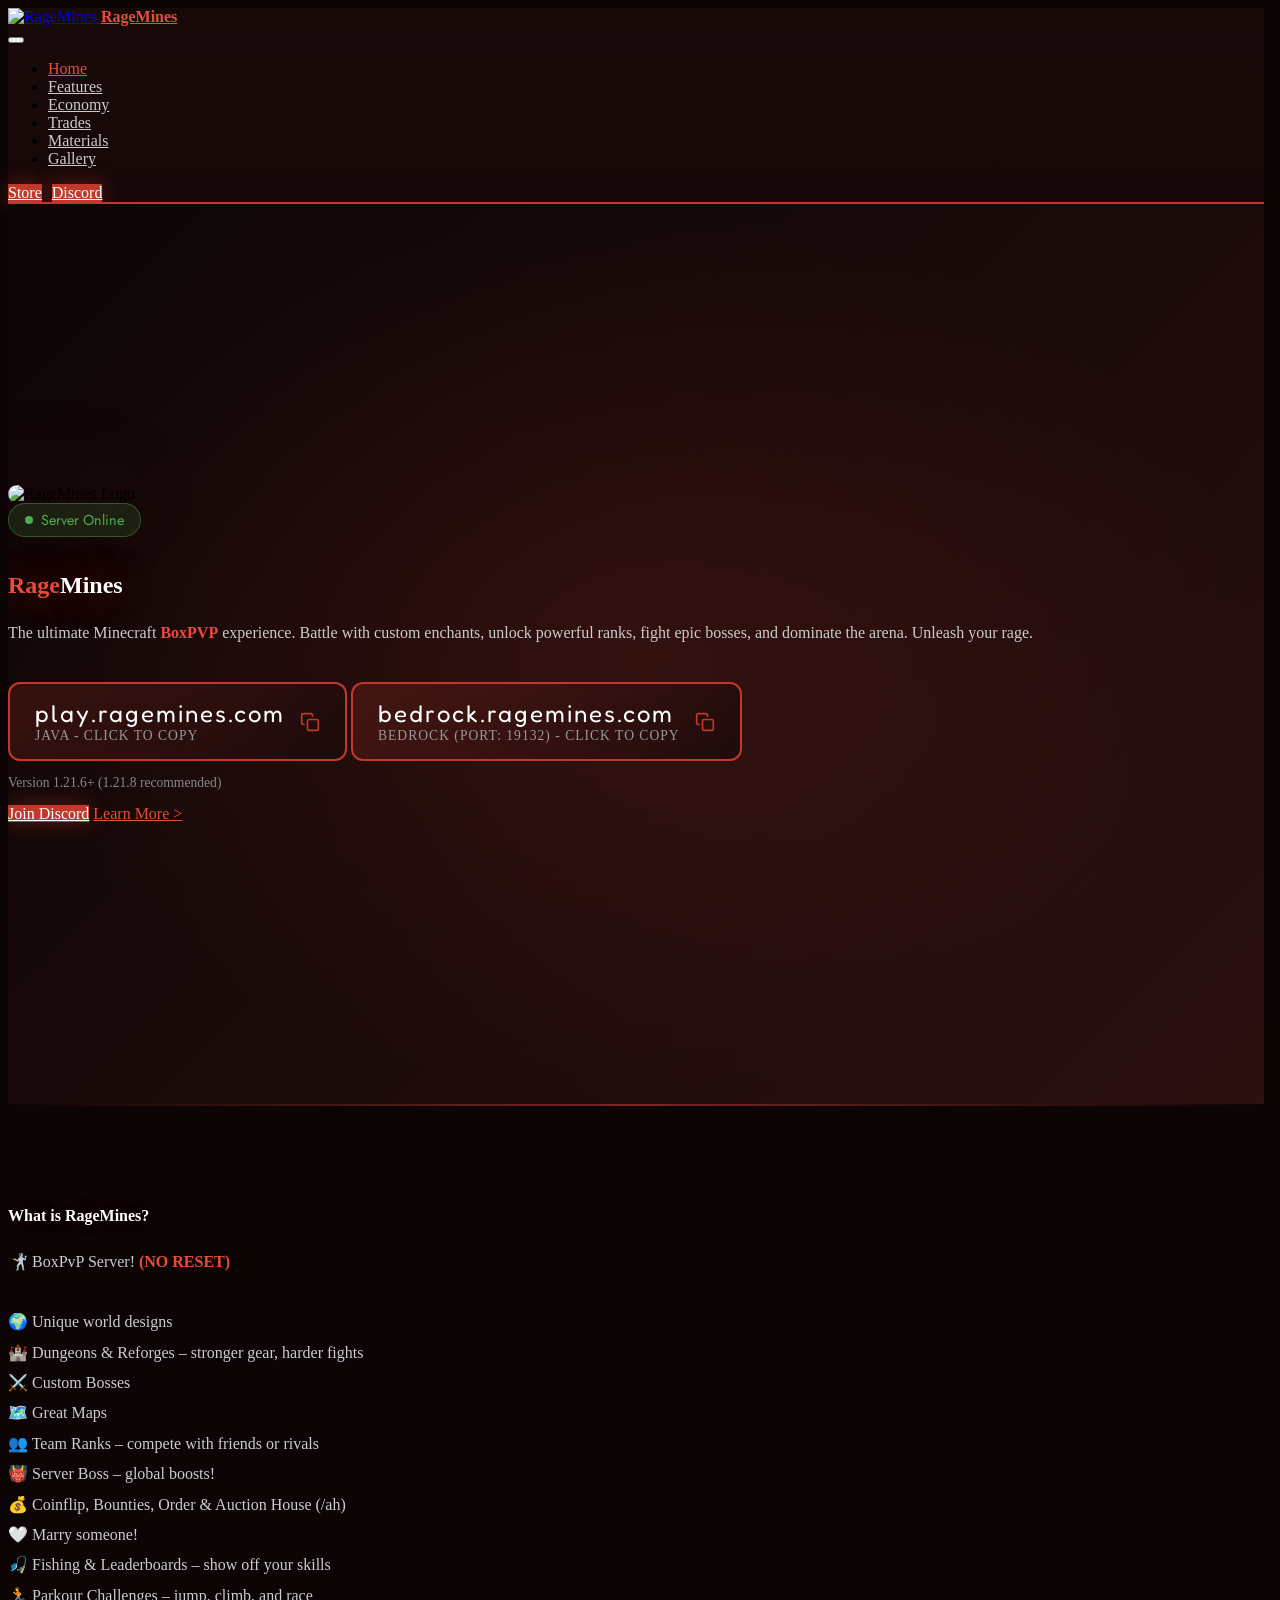
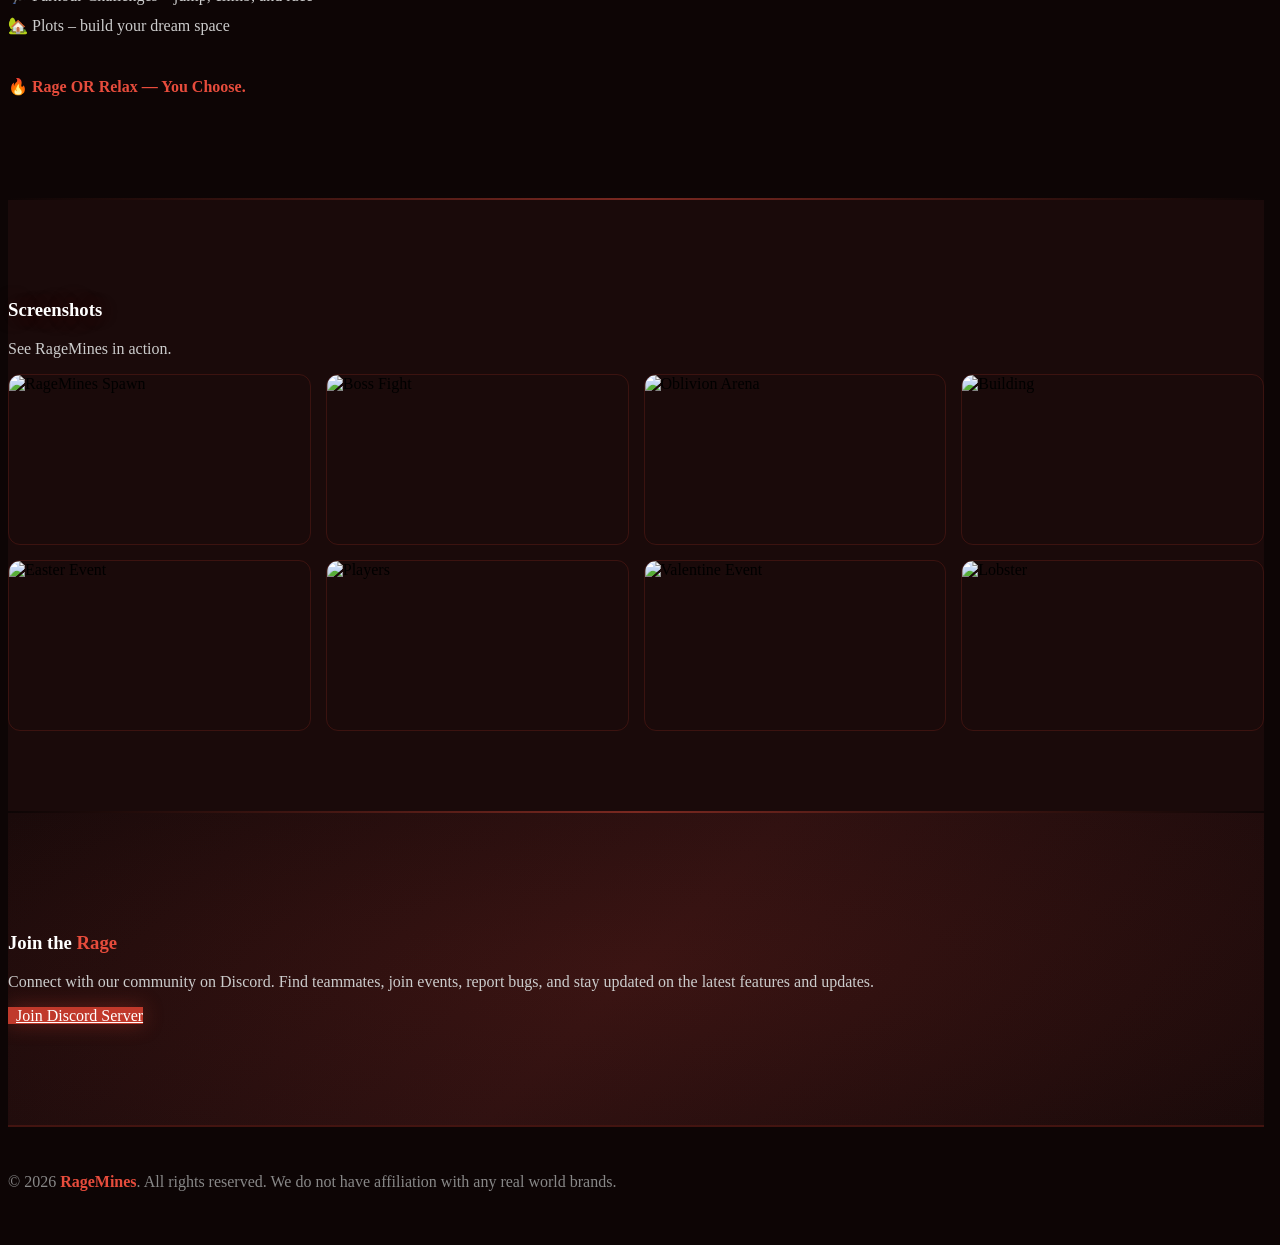
==== index.html @ 635a2cb1 "Update Java IP from ragehub.minehut.gg to play.ragemines.com Co-Authored-By: Claude Sonnet 4.6 <nore" ====
<!DOCTYPE html>
<html>
<head>
  <meta charset="UTF-8">
  <meta http-equiv="X-UA-Compatible" content="IE=edge">
  <meta name="twitter:card" content="summary_large_image"/>
  <meta name="twitter:title" content="RageMines - Minecraft BoxPVP">
  <meta name="viewport" content="width=device-width, initial-scale=1, minimum-scale=1">
  <link rel="shortcut icon" href="favicon.ico" type="image/x-icon">
  <link rel="icon" type="image/png" href="favicon.png">
  <link rel="apple-touch-icon" href="apple-touch-icon.png">
  <meta name="description" content="RageMines is the ultimate Minecraft BoxPVP server. Custom enchants, epic ranks, intense PVP combat. Join now!">
  <title>RageMines - Minecraft BoxPVP</title>
  <link rel="stylesheet" href="assets/web/assets/mobirise-icons2/mobirise2.css">
  <link rel="stylesheet" href="assets/web/assets/mobirise-icons/mobirise-icons.css">
  <link rel="stylesheet" href="assets/bootstrap/css/bootstrap.min.css">
  <link rel="stylesheet" href="assets/bootstrap/css/bootstrap-grid.min.css">
  <link rel="stylesheet" href="assets/bootstrap/css/bootstrap-reboot.min.css">
  <link rel="stylesheet" href="assets/parallax/jarallax.css">
  <link rel="stylesheet" href="assets/animatecss/animate.css">
  <link rel="stylesheet" href="assets/dropdown/css/style.css">
  <link rel="stylesheet" href="assets/socicon/css/styles.css">
  <link rel="stylesheet" href="assets/theme/css/style.css">
  <link rel="preload" href="https://fonts.googleapis.com/css?family=Fredoka+One:400&display=swap" as="style" onload="this.onload=null;this.rel='stylesheet'">
  <noscript><link rel="stylesheet" href="https://fonts.googleapis.com/css?family=Fredoka+One:400&display=swap"></noscript>
  <link rel="preload" href="https://fonts.googleapis.com/css?family=Jost:100,200,300,400,500,600,700,800,900,100i,200i,300i,400i,500i,600i,700i,800i,900i&display=swap" as="style" onload="this.onload=null;this.rel='stylesheet'">
  <noscript><link rel="stylesheet" href="https://fonts.googleapis.com/css?family=Jost:100,200,300,400,500,600,700,800,900,100i,200i,300i,400i,500i,600i,700i,800i,900i&display=swap"></noscript>
  <link rel="preload" as="style" href="assets/mobirise/css/mbr-additional.css"><link rel="stylesheet" href="assets/mobirise/css/mbr-additional.css" type="text/css">
  <style>
    :root {
      --rage-red: #c0392b;
      --rage-dark-red: #922b21;
      --rage-crimson: #e74c3c;
      --rage-orange: #e67e22;
      --rage-dark: #1a0a0a;
      --rage-darker: #0d0505;
      --rage-glow: #ff4444;
    }

    html, body {
      background-color: var(--rage-darker);
    }
    html { scrollbar-gutter: stable; }
    section {
      background-color: transparent !important;
    }

    /* Navbar */
    .navbar {
      background: linear-gradient(180deg, rgba(26,10,10,0.95) 0%, rgba(26,10,10,0.85) 100%) !important;
      border-bottom: 2px solid var(--rage-red);
      backdrop-filter: blur(10px);
    }
    .navbar .navbar-caption {
      color: var(--rage-crimson) !important;
      font-weight: bold !important;
    }
    .navbar .nav-link {
      color: #ccc !important;
      transition: color 0.3s ease;
    }
    .navbar .nav-link:hover {
      color: var(--rage-crimson) !important;
    }

    /* Override primary button to red */
    .btn-primary, .btn-primary:active {
      background-color: var(--rage-red) !important;
      border-color: var(--rage-red) !important;
      color: #fff !important;
      box-shadow: 0 0 20px rgba(192, 57, 43, 0.4);
      transition: all 0.3s ease;
    }
    .btn-primary:hover, .btn-primary:focus {
      background-color: var(--rage-crimson) !important;
      border-color: var(--rage-crimson) !important;
      box-shadow: 0 0 30px rgba(231, 76, 60, 0.6);
      transform: translateY(-2px);
    }
    .btn-info-outline, .btn-info-outline:active {
      color: var(--rage-crimson) !important;
      border-color: var(--rage-crimson) !important;
      background: transparent !important;
      transition: all 0.3s ease;
    }
    .btn-info-outline:hover {
      background-color: rgba(231, 76, 60, 0.15) !important;
      border-color: var(--rage-glow) !important;
      color: var(--rage-glow) !important;
    }

    /* Hero section */
    .hero-section {
      background: linear-gradient(135deg, var(--rage-darker) 0%, var(--rage-dark) 50%, #2c1010 100%);
      position: relative;
      overflow: hidden;
    }
    .hero-section::before {
      content: '';
      position: absolute;
      top: 0;
      left: 0;
      right: 0;
      bottom: 0;
      background: radial-gradient(ellipse at center, rgba(192,57,43,0.15) 0%, transparent 70%);
      pointer-events: none;
    }
    .hero-section .image-wrapper img {
      max-width: 400px;
      filter: drop-shadow(0 0 40px rgba(231, 76, 60, 0.5));
      animation: float 3s ease-in-out infinite;
    }
    @keyframes float {
      0%, 100% { transform: translateY(0px); }
      50% { transform: translateY(-15px); }
    }
    .hero-section .mbr-section-title {
      text-shadow: 0 0 40px rgba(231, 76, 60, 0.5);
    }

    /* IP Copy Box */
    .ip-copy-box {
      background: linear-gradient(135deg, rgba(192,57,43,0.2) 0%, rgba(26,10,10,0.8) 100%);
      border: 2px solid var(--rage-red);
      border-radius: 12px;
      padding: 15px 25px;
      display: inline-flex;
      align-items: center;
      gap: 15px;
      cursor: pointer;
      transition: all 0.3s ease;
      margin-top: 20px;
    }
    .ip-copy-box:hover {
      border-color: var(--rage-glow);
      box-shadow: 0 0 25px rgba(231, 76, 60, 0.4);
      transform: translateY(-2px);
    }
    .ip-copy-box .ip-text {
      font-family: 'Fredoka One', display;
      font-size: 1.5rem;
      color: #fff;
      letter-spacing: 2px;
    }
    .ip-copy-box .copy-hint {
      font-size: 0.85rem;
      color: #999;
      text-transform: uppercase;
      letter-spacing: 1px;
    }
    .ip-copy-box.copied .copy-hint {
      color: #4caf50;
    }

    /* Section backgrounds */
    .dark-section {
      background: var(--rage-dark) !important;
    }
    .darker-section {
      background: var(--rage-darker) !important;
    }

    /* Feature cards */
    .features-section .card-wrapper {
      color: #eee;
    }
    .features-section .card-title {
      color: #fff !important;
    }
    .features-section .mbr-text {
      color: #ccc !important;
    }
    .features-section .icon-box .mbr-iconfont {
      color: var(--rage-crimson) !important;
    }
    .features-section .icon-title {
      color: #fff !important;
    }
    .features-section .icon-text {
      color: #bbb !important;
    }

    /* Ranks section */
    .ranks-grid {
      display: grid;
      grid-template-columns: repeat(auto-fit, minmax(180px, 1fr));
      gap: 20px;
      padding: 20px 0;
    }
    .rank-card {
      background: linear-gradient(180deg, rgba(40,15,15,0.9) 0%, rgba(20,8,8,0.95) 100%);
      border: 1px solid rgba(192,57,43,0.3);
      border-radius: 16px;
      padding: 20px;
      text-align: center;
      transition: all 0.4s ease;
      position: relative;
      overflow: hidden;
    }
    .rank-card::before {
      content: '';
      position: absolute;
      top: 0;
      left: 0;
      right: 0;
      height: 3px;
      background: linear-gradient(90deg, transparent, var(--rage-crimson), transparent);
      opacity: 0;
      transition: opacity 0.3s ease;
    }
    .rank-card:hover {
      transform: translateY(-8px);
      border-color: var(--rage-crimson);
      box-shadow: 0 15px 40px rgba(192,57,43,0.3);
    }
    .rank-card:hover::before {
      opacity: 1;
    }
    .rank-card img {
      width: 120px;
      height: 120px;
      object-fit: cover;
      border-radius: 12px;
      margin-bottom: 15px;
      box-shadow: 0 5px 15px rgba(0,0,0,0.5);
    }
    .rank-card .rank-name {
      font-family: 'Fredoka One', display;
      font-size: 1.1rem;
      color: #fff;
      margin: 0;
    }

    /* How to join steps */
    .step-number {
      color: var(--rage-crimson) !important;
      font-weight: bold !important;
    }
    .features23 .icon-box {
      background-color: rgba(192,57,43,0.15) !important;
      border: 2px solid var(--rage-red) !important;
    }
    .features23 .item {
      background: rgba(26,10,10,0.6) !important;
      border: 1px solid rgba(192,57,43,0.2);
      border-radius: 12px;
      transition: all 0.3s ease;
    }
    .features23 .item:hover {
      border-color: var(--rage-crimson);
      box-shadow: 0 5px 25px rgba(192,57,43,0.2);
    }
    .features23 .icon-title, .features23 .mbr-text {
      color: #ddd !important;
    }

    /* Gallery section */
    .gallery-grid {
      display: grid;
      grid-template-columns: repeat(auto-fit, minmax(300px, 1fr));
      gap: 15px;
    }
    .gallery-item {
      border-radius: 12px;
      overflow: hidden;
      position: relative;
      aspect-ratio: 16/9;
      border: 1px solid rgba(192,57,43,0.2);
      transition: all 0.3s ease;
      cursor: pointer;
    }
    .gallery-item:hover {
      border-color: var(--rage-crimson);
      box-shadow: 0 5px 30px rgba(192,57,43,0.3);
      transform: scale(1.02);
    }
    .gallery-item img {
      width: 100%;
      height: 100%;
      object-fit: cover;
    }

    /* Lightbox */
    .lightbox-overlay {
      display: none;
      position: fixed;
      top: 0;
      left: 0;
      width: 100%;
      height: 100%;
      background: rgba(0,0,0,0.92);
      z-index: 9999;
      justify-content: center;
      align-items: center;
      cursor: pointer;
      animation: fadeIn 0.2s ease;
    }
    .lightbox-overlay.active {
      display: flex;
    }
    .lightbox-overlay img#lightboxImg {
      max-width: 90vw !important;
      max-height: 90vh !important;
      width: auto !important;
      height: auto !important;
      border-radius: 8px;
      box-shadow: 0 0 40px rgba(192,57,43,0.4);
      cursor: default;
      display: block !important;
      position: relative;
      z-index: 10001;
    }
    .lightbox-close {
      position: absolute;
      top: 20px;
      right: 30px;
      color: #fff;
      font-size: 2.5rem;
      cursor: pointer;
      line-height: 1;
      transition: color 0.2s ease;
      z-index: 10000;
    }
    .lightbox-close:hover {
      color: var(--rage-crimson);
    }
    .lightbox-nav {
      position: absolute;
      top: 50%;
      transform: translateY(-50%);
      color: #fff;
      font-size: 3rem;
      cursor: pointer;
      padding: 10px 20px;
      user-select: none;
      transition: color 0.2s ease;
      z-index: 10000;
    }
    .lightbox-nav:hover {
      color: var(--rage-crimson);
    }
    .lightbox-prev { left: 15px; }
    .lightbox-next { right: 15px; }
    @keyframes fadeIn {
      from { opacity: 0; }
      to { opacity: 1; }
    }

    /* Discord CTA */
    .discord-cta {
      background: linear-gradient(135deg, var(--rage-dark) 0%, #2c1010 50%, var(--rage-dark) 100%) !important;
      position: relative;
      overflow: hidden;
    }
    .discord-cta::before {
      content: '';
      position: absolute;
      top: -50%;
      left: -50%;
      width: 200%;
      height: 200%;
      background: radial-gradient(ellipse at center, rgba(192,57,43,0.1) 0%, transparent 50%);
      animation: pulse-bg 4s ease-in-out infinite;
    }
    @keyframes pulse-bg {
      0%, 100% { opacity: 0.5; }
      50% { opacity: 1; }
    }

    /* FAQ */
    .faq-section {
      background: var(--rage-dark) !important;
    }
    .faq-section .card {
      background: rgba(40,15,15,0.6) !important;
      border: 1px solid rgba(192,57,43,0.2) !important;
      border-radius: 8px !important;
    }
    .faq-section .card-header {
      background: transparent !important;
    }
    .faq-section .panel-title-edit {
      color: #eee !important;
    }
    .faq-section .panel-text {
      color: #bbb !important;
    }
    .faq-section .sign {
      color: var(--rage-crimson) !important;
    }
    .faq-section .mbr-section-title {
      color: #fff !important;
    }

    /* Blockquote */
    .content7 {
      background: var(--rage-darker) !important;
    }
    .content7 blockquote {
      border-left: 4px solid var(--rage-crimson) !important;
      padding-left: 20px;
    }
    .content7 .mbr-section-title {
      color: #fff !important;
    }
    .content7 .mbr-text {
      color: #bbb !important;
    }

    /* Footer */
    .footer-section {
      background: var(--rage-darker) !important;
      border-top: 2px solid rgba(192,57,43,0.3);
    }
    .footer-section .text-grey {
      color: #888 !important;
    }
    .footer-section .text-primary {
      color: var(--rage-crimson) !important;
    }
    .footer-section .socicon {
      color: #888 !important;
      transition: color 0.3s ease;
    }
    .footer-section .soc-item:hover .socicon {
      color: var(--rage-crimson) !important;
    }

    /* Section titles */
    .section-title-red {
      color: #fff !important;
      text-shadow: 0 0 30px rgba(192,57,43,0.3);
    }
    .section-subtitle-red {
      color: #ccc !important;
    }

    /* Particles overlay for hero */
    .fire-particles {
      position: absolute;
      top: 0;
      left: 0;
      width: 100%;
      height: 100%;
      pointer-events: none;
      overflow: hidden;
    }
    .fire-particles .particle {
      position: absolute;
      width: 4px;
      height: 4px;
      background: var(--rage-crimson);
      border-radius: 50%;
      opacity: 0;
      animation: rise 3s ease-in infinite;
    }
    .fire-particles .particle:nth-child(1) { left: 10%; animation-delay: 0s; animation-duration: 3s; }
    .fire-particles .particle:nth-child(2) { left: 25%; animation-delay: 0.5s; animation-duration: 3.5s; }
    .fire-particles .particle:nth-child(3) { left: 40%; animation-delay: 1s; animation-duration: 2.8s; }
    .fire-particles .particle:nth-child(4) { left: 55%; animation-delay: 1.5s; animation-duration: 3.2s; }
    .fire-particles .particle:nth-child(5) { left: 70%; animation-delay: 0.3s; animation-duration: 3.7s; }
    .fire-particles .particle:nth-child(6) { left: 85%; animation-delay: 0.8s; animation-duration: 2.5s; }
    .fire-particles .particle:nth-child(7) { left: 15%; animation-delay: 2s; animation-duration: 3.3s; }
    .fire-particles .particle:nth-child(8) { left: 50%; animation-delay: 1.2s; animation-duration: 3.1s; }
    .fire-particles .particle:nth-child(9) { left: 75%; animation-delay: 0.7s; animation-duration: 2.9s; }
    .fire-particles .particle:nth-child(10) { left: 90%; animation-delay: 1.8s; animation-duration: 3.4s; }

    @keyframes rise {
      0% { bottom: -10%; opacity: 0; transform: scale(1); }
      20% { opacity: 0.8; }
      100% { bottom: 110%; opacity: 0; transform: scale(0); }
    }

    /* Glow divider */
    .glow-divider {
      height: 2px;
      background: linear-gradient(90deg, transparent, var(--rage-crimson), transparent);
      border: none;
      margin: 0;
      opacity: 0.5;
    }

    /* Player count badge */
    .player-count {
      display: inline-flex;
      align-items: center;
      gap: 8px;
      background: rgba(76, 175, 80, 0.15);
      border: 1px solid rgba(76, 175, 80, 0.4);
      border-radius: 20px;
      padding: 6px 16px;
      margin-bottom: 15px;
    }
    .player-count .dot {
      width: 8px;
      height: 8px;
      background: #4caf50;
      border-radius: 50%;
      animation: blink 2s ease-in-out infinite;
    }
    @keyframes blink {
      0%, 100% { opacity: 1; }
      50% { opacity: 0.4; }
    }
    .player-count span {
      color: #4caf50;
      font-size: 0.9rem;
      font-family: 'Jost', sans-serif;
    }

    /* Features icons override */
    .features12 {
      background: var(--rage-darker) !important;
    }

    /* Overlay for parallax sections */
    .mbr-overlay {
      background-color: var(--rage-dark) !important;
    }

    /* Scrollbar */
    ::-webkit-scrollbar {
      width: 8px;
    }
    ::-webkit-scrollbar-track {
      background: var(--rage-darker);
    }
    ::-webkit-scrollbar-thumb {
      background: var(--rage-dark-red);
      border-radius: 4px;
    }
    ::-webkit-scrollbar-thumb:hover {
      background: var(--rage-crimson);
    }

    /* Banner */
    .server-banner {
      width: 100%;
      max-width: 468px;
      border-radius: 8px;
      border: 1px solid rgba(192,57,43,0.3);
    }
  </style>
</head>
<body>

<!-- NAVBAR -->
<section data-bs-version="5.1" class="menu menu2 cid-tkbL8n4vab" once="menu" id="menu2-16">
  <nav class="navbar navbar-dropdown navbar-fixed-top navbar-expand-lg">
    <div class="container-fluid">
      <div class="navbar-brand">
        <span class="navbar-logo">
          <a href="index.html">
            <img src="assets/images/server/logo.png" alt="RageMines" style="height: 3rem;">
          </a>
        </span>
        <span class="navbar-caption-wrap"><a class="navbar-caption text-white display-7" href="index.html">RageMines</a></span>
      </div>
      <button class="navbar-toggler" type="button" data-toggle="collapse" data-bs-toggle="collapse" data-target="#navbarSupportedContent" data-bs-target="#navbarSupportedContent" aria-controls="navbarNavAltMarkup" aria-expanded="false" aria-label="Toggle navigation">
        <div class="hamburger">
          <span></span>
          <span></span>
          <span></span>
          <span></span>
        </div>
      </button>
      <div class="collapse navbar-collapse" id="navbarSupportedContent">
        <ul class="navbar-nav nav-dropdown" data-app-modern-menu="true">
          <li class="nav-item"><a class="nav-link link text-white text-primary display-4" href="index.html" style="color: var(--rage-crimson) !important;">Home</a></li>
          <li class="nav-item"><a class="nav-link link text-white text-primary display-4" href="#features-section">Features</a></li>
          <li class="nav-item"><a class="nav-link link text-white text-primary display-4" href="economy.html">Economy</a></li>
          <li class="nav-item"><a class="nav-link link text-white text-primary display-4" href="trades.html">Trades</a></li>
          <li class="nav-item"><a class="nav-link link text-white text-primary display-4" href="materials.html">Materials</a></li>
          <li class="nav-item"><a class="nav-link link text-white text-primary display-4" href="#gallery-section">Gallery</a></li>
        </ul>
        <div class="navbar-buttons mbr-section-btn" style="display: flex; gap: 10px;">
          <a class="btn btn-primary display-4" href="https://store.ragemines.com" target="_blank">
            <span class="mobi-mbri mobi-mbri-shopping-basket mbr-iconfont mbr-iconfont-btn"></span>
            Store
          </a>
          <a class="btn btn-primary display-4" href="https://discord.gg/RageMines" target="_blank">
            <span class="socicon socicon-discord mbr-iconfont mbr-iconfont-btn" style="font-size: 1rem;"></span>
            Discord
          </a>
        </div>
      </div>
    </div>
  </nav>
</section>

<!-- HERO -->
<section class="header14 cid-tjqpRpO1sc mbr-fullscreen hero-section" id="header14-d" style="min-height: 100vh; display: flex; align-items: center;">
  <div class="fire-particles">
    <div class="particle"></div>
    <div class="particle"></div>
    <div class="particle"></div>
    <div class="particle"></div>
    <div class="particle"></div>
    <div class="particle"></div>
    <div class="particle"></div>
    <div class="particle"></div>
    <div class="particle"></div>
    <div class="particle"></div>
  </div>

  <div class="container" style="position: relative; z-index: 2;">
    <div class="row justify-content-center align-items-center">
      <div class="col-12 col-md-6 image-wrapper text-center mb-4 mb-md-0">
        <img src="assets/images/server/logo.png" alt="RageMines Logo" style="border-radius: 16px;">
      </div>
      <div class="col-12 col-md-6">
        <div class="text-wrapper">
          <div class="player-count">
            <div class="dot"></div>
            <span>Server Online</span>
          </div>
          <h1 class="mbr-section-title mbr-fonts-style mb-3 display-1" style="color: #fff;">
            <strong><span style="color: var(--rage-crimson);">Rage</span>Mines</strong>
          </h1>
          <p class="mbr-text mbr-fonts-style display-7" style="color: #ccc; line-height: 1.7;">
            The ultimate Minecraft <strong style="color: var(--rage-crimson);">BoxPVP</strong> experience. Battle with custom enchants, unlock powerful ranks, fight epic bosses, and dominate the arena. Unleash your rage.
          </p>
          <div class="ip-copy-box" onclick="copyIP('java')" id="ipBoxJava">
            <div>
              <div class="ip-text">play.ragemines.com</div>
              <div class="copy-hint" id="copyHintJava">JAVA - CLICK TO COPY</div>
            </div>
            <svg xmlns="http://www.w3.org/2000/svg" width="20" height="20" viewBox="0 0 24 24" fill="none" stroke="#c0392b" stroke-width="2" stroke-linecap="round" stroke-linejoin="round"><rect x="9" y="9" width="13" height="13" rx="2" ry="2"></rect><path d="M5 15H4a2 2 0 0 1-2-2V4a2 2 0 0 1 2-2h9a2 2 0 0 1 2 2v1"></path></svg>
          </div>
          <div class="ip-copy-box" onclick="copyIP('bedrock')" id="ipBoxBedrock" style="margin-left: 0;">
            <div>
              <div class="ip-text">bedrock.ragemines.com</div>
              <div class="copy-hint" id="copyHintBedrock">BEDROCK (PORT: 19132) - CLICK TO COPY</div>
            </div>
            <svg xmlns="http://www.w3.org/2000/svg" width="20" height="20" viewBox="0 0 24 24" fill="none" stroke="#c0392b" stroke-width="2" stroke-linecap="round" stroke-linejoin="round"><rect x="9" y="9" width="13" height="13" rx="2" ry="2"></rect><path d="M5 15H4a2 2 0 0 1-2-2V4a2 2 0 0 1 2-2h9a2 2 0 0 1 2 2v1"></path></svg>
          </div>
          <p class="mt-2" style="color: #888; font-size: 0.85rem;">Version 1.21.6+ (1.21.8 recommended)</p>
          <div class="mbr-section-btn mt-3">
            <a class="btn btn-primary display-4" href="https://discord.gg/RageMines" target="_blank">Join Discord</a>
            <a class="btn btn-info-outline display-4" href="#features-section">Learn More &gt;</a>
          </div>
        </div>
      </div>
    </div>
  </div>
</section>

<hr class="glow-divider">

<!-- WHAT IS RAGEMINES -->
<section class="features12 features-section cid-tjqffd3dFI" id="features-section" style="padding: 80px 0;">
  <div class="container">
    <div class="row justify-content-center">
      <div class="col-12 col-lg-6">
        <div class="card-wrapper">
          <div class="card-box align-left">
            <h4 class="card-title mbr-fonts-style mb-4 display-2 section-title-red">
              <strong>What is RageMines?</strong>
            </h4>
            <p class="mbr-text mbr-fonts-style mb-4 display-7" style="color: #ccc; line-height: 1.9;">
              🤺 BoxPvP Server! <strong style="color: var(--rage-crimson);">(NO RESET)</strong><br><br>
              🌍 Unique world designs<br>
              🏰 Dungeons & Reforges – stronger gear, harder fights<br>
              ⚔️ Custom Bosses<br>
              🗺️ Great Maps<br>
              👥 Team Ranks – compete with friends or rivals<br>
              👹 Server Boss – global boosts!<br>
              💰 Coinflip, Bounties, Order & Auction House (/ah)<br>
              🤍 Marry someone!<br>
              🎣 Fishing & Leaderboards – show off your skills<br>
              🏃 Parkour Challenges – jump, climb, and race<br>
              🏡 Plots – build your dream space<br><br>
              <strong style="color: var(--rage-crimson);">🔥 Rage OR Relax — You Choose.</strong>
            </p>
          </div>
        </div>
      </div>
    </div>
  </div>
</section>



<hr class="glow-divider">

<!-- GALLERY -->
<section class="dark-section" id="gallery-section" style="padding: 80px 0;">
  <div class="container">
    <div class="text-center mb-5">
      <h3 class="mbr-fonts-style display-2 section-title-red"><strong>Screenshots</strong></h3>
      <p class="mbr-fonts-style display-7 section-subtitle-red mt-2">See RageMines in action.</p>
    </div>
    <div class="gallery-grid">
      <div class="gallery-item">
        <img src="assets/images/server/spawn.jpg" alt="RageMines Spawn">
      </div>
      <div class="gallery-item">
        <img src="assets/images/server/boss.jpg" alt="Boss Fight">
      </div>
      <div class="gallery-item">
        <img src="assets/images/server/oblivion.jpg" alt="Oblivion Arena">
      </div>
      <div class="gallery-item">
        <img src="assets/images/server/building.jpg" alt="Building">
      </div>
      <div class="gallery-item">
        <img src="assets/images/server/easter.jpg" alt="Easter Event">
      </div>
      <div class="gallery-item">
        <img src="assets/images/server/players.jpg" alt="Players">
      </div>
      <div class="gallery-item">
        <img src="assets/images/server/valentine.jpg" alt="Valentine Event">
      </div>
      <div class="gallery-item">
        <img src="assets/images/server/lobster.jpg" alt="Lobster">
      </div>
    </div>
  </div>
</section>

<hr class="glow-divider">

<!-- DISCORD CTA -->
<section class="discord-cta" id="discord-cta" style="padding: 100px 0;">
  <div class="align-center container" style="position: relative; z-index: 2;">
    <div class="row justify-content-center">
      <div class="col-12 col-lg-8">
        <h3 class="mbr-section-title mb-4 mbr-fonts-style display-1" style="color: #fff;">
          <strong>Join the <span style="color: var(--rage-crimson);">Rage</span></strong>
        </h3>
        <p class="mbr-fonts-style display-7 mb-4" style="color: #ccc;">
          Connect with our community on Discord. Find teammates, join events, report bugs, and stay updated on the latest features and updates.
        </p>
        <div class="mbr-section-btn">
          <a class="btn btn-primary display-4" href="https://discord.gg/RageMines" target="_blank">
            <span class="socicon socicon-discord" style="margin-right: 8px;"></span>
            Join Discord Server
          </a>
        </div>
      </div>
    </div>
  </div>
</section>


<!-- FOOTER -->
<section data-bs-version="5.1" class="footer1 footer-section cid-tkbGMWG3Nn" once="footer" id="footer01-15" style="padding: 30px 0;">
  <div class="container">
    <div class="row justify-content-center">
      <div class="col-md-12 col-lg-6 my-auto px-4 align-left">
        <p class="mbr-text mb-0 mbr-fonts-style display-7" style="color: #888;">
          &copy; 2026 <strong style="color: var(--rage-crimson);">RageMines</strong>. All rights reserved. We do not have affiliation with any real world brands.
        </p>
      </div>
      <div class="col-md-12 col-lg-6 px-4 align-right">
        <div class="social-list">
          <div class="soc-item">
            <a href="https://discord.gg/RageMines" target="_blank">
              <span class="mbr-iconfont mbr-iconfont-social socicon-discord socicon"></span>
            </a>
          </div>
          <div class="soc-item">
            <a href="https://www.youtube.com/@RageMines2026" target="_blank">
              <span class="mbr-iconfont mbr-iconfont-social socicon-youtube socicon"></span>
            </a>
          </div>
          <div class="soc-item">
            <a href="https://www.tiktok.com/@ragemines2026" target="_blank">
              <span class="mbr-iconfont mbr-iconfont-social socicon-tiktok socicon"></span>
            </a>
          </div>
        </div>
      </div>
    </div>
  </div>
</section>

<script src="assets/bootstrap/js/bootstrap.bundle.min.js"></script>
<script src="assets/parallax/jarallax.js"></script>
<script src="assets/smoothscroll/smooth-scroll.js"></script>
<script src="assets/ytplayer/index.js"></script>
<script src="assets/mbr-switch-arrow/mbr-switch-arrow.js"></script>
<script src="assets/dropdown/js/navbar-dropdown.js"></script>
<script src="assets/theme/js/script.js"></script>

<script>
function copyIP(type) {
  var ip = type === 'java' ? 'play.ragemines.com' : 'bedrock.ragemines.com';
  var box = document.getElementById(type === 'java' ? 'ipBoxJava' : 'ipBoxBedrock');
  var hint = document.getElementById(type === 'java' ? 'copyHintJava' : 'copyHintBedrock');
  var originalText = hint.textContent;

  navigator.clipboard.writeText(ip).then(function() {
    box.classList.add('copied');
    hint.textContent = 'COPIED!';
    setTimeout(function() {
      box.classList.remove('copied');
      hint.textContent = originalText;
    }, 2000);
  });
}

document.addEventListener('DOMContentLoaded', function() {
  // Lightbox
  var lightbox = document.getElementById('lightbox');
  var lightboxImg = document.getElementById('lightboxImg');
  var galleryItems = document.querySelectorAll('.gallery-item');
  var currentIndex = 0;
  var images = [];

  galleryItems.forEach(function(item, i) {
    var img = item.querySelector('img');
    images.push(img.getAttribute('src'));
    item.addEventListener('click', function() {
      currentIndex = i;
      lightboxImg.setAttribute('src', images[currentIndex]);
      lightbox.classList.add('active');
    });
  });

  document.getElementById('lightboxClose').addEventListener('click', function(e) {
    e.stopPropagation();
    lightbox.classList.remove('active');
  });

  lightbox.addEventListener('click', function(e) {
    if (e.target === lightbox) lightbox.classList.remove('active');
  });

  document.getElementById('lightboxPrev').addEventListener('click', function(e) {
    e.stopPropagation();
    currentIndex = (currentIndex - 1 + images.length) % images.length;
    lightboxImg.setAttribute('src', images[currentIndex]);
  });

  document.getElementById('lightboxNext').addEventListener('click', function(e) {
    e.stopPropagation();
    currentIndex = (currentIndex + 1) % images.length;
    lightboxImg.setAttribute('src', images[currentIndex]);
  });

  document.addEventListener('keydown', function(e) {
    if (!lightbox.classList.contains('active')) return;
    if (e.key === 'Escape') lightbox.classList.remove('active');
    if (e.key === 'ArrowLeft') { currentIndex = (currentIndex - 1 + images.length) % images.length; lightboxImg.src = images[currentIndex]; }
    if (e.key === 'ArrowRight') { currentIndex = (currentIndex + 1) % images.length; lightboxImg.src = images[currentIndex]; }
  });

  // Smooth scrolling for nav links
  document.querySelectorAll('a[href^="#"]').forEach(function(anchor) {
    anchor.addEventListener('click', function(e) {
      e.preventDefault();
      var target = document.querySelector(this.getAttribute('href'));
      if (target) {
        target.scrollIntoView({ behavior: 'smooth', block: 'start' });
      }
    });
  });
});
</script>

<!-- LIGHTBOX -->
<div class="lightbox-overlay" id="lightbox">
  <span class="lightbox-close" id="lightboxClose">&times;</span>
  <span class="lightbox-nav lightbox-prev" id="lightboxPrev">&#8249;</span>
  <span class="lightbox-nav lightbox-next" id="lightboxNext">&#8250;</span>
  <img alt="Screenshot" id="lightboxImg">
</div>

<input name="animation" type="hidden">
</body>
</html>
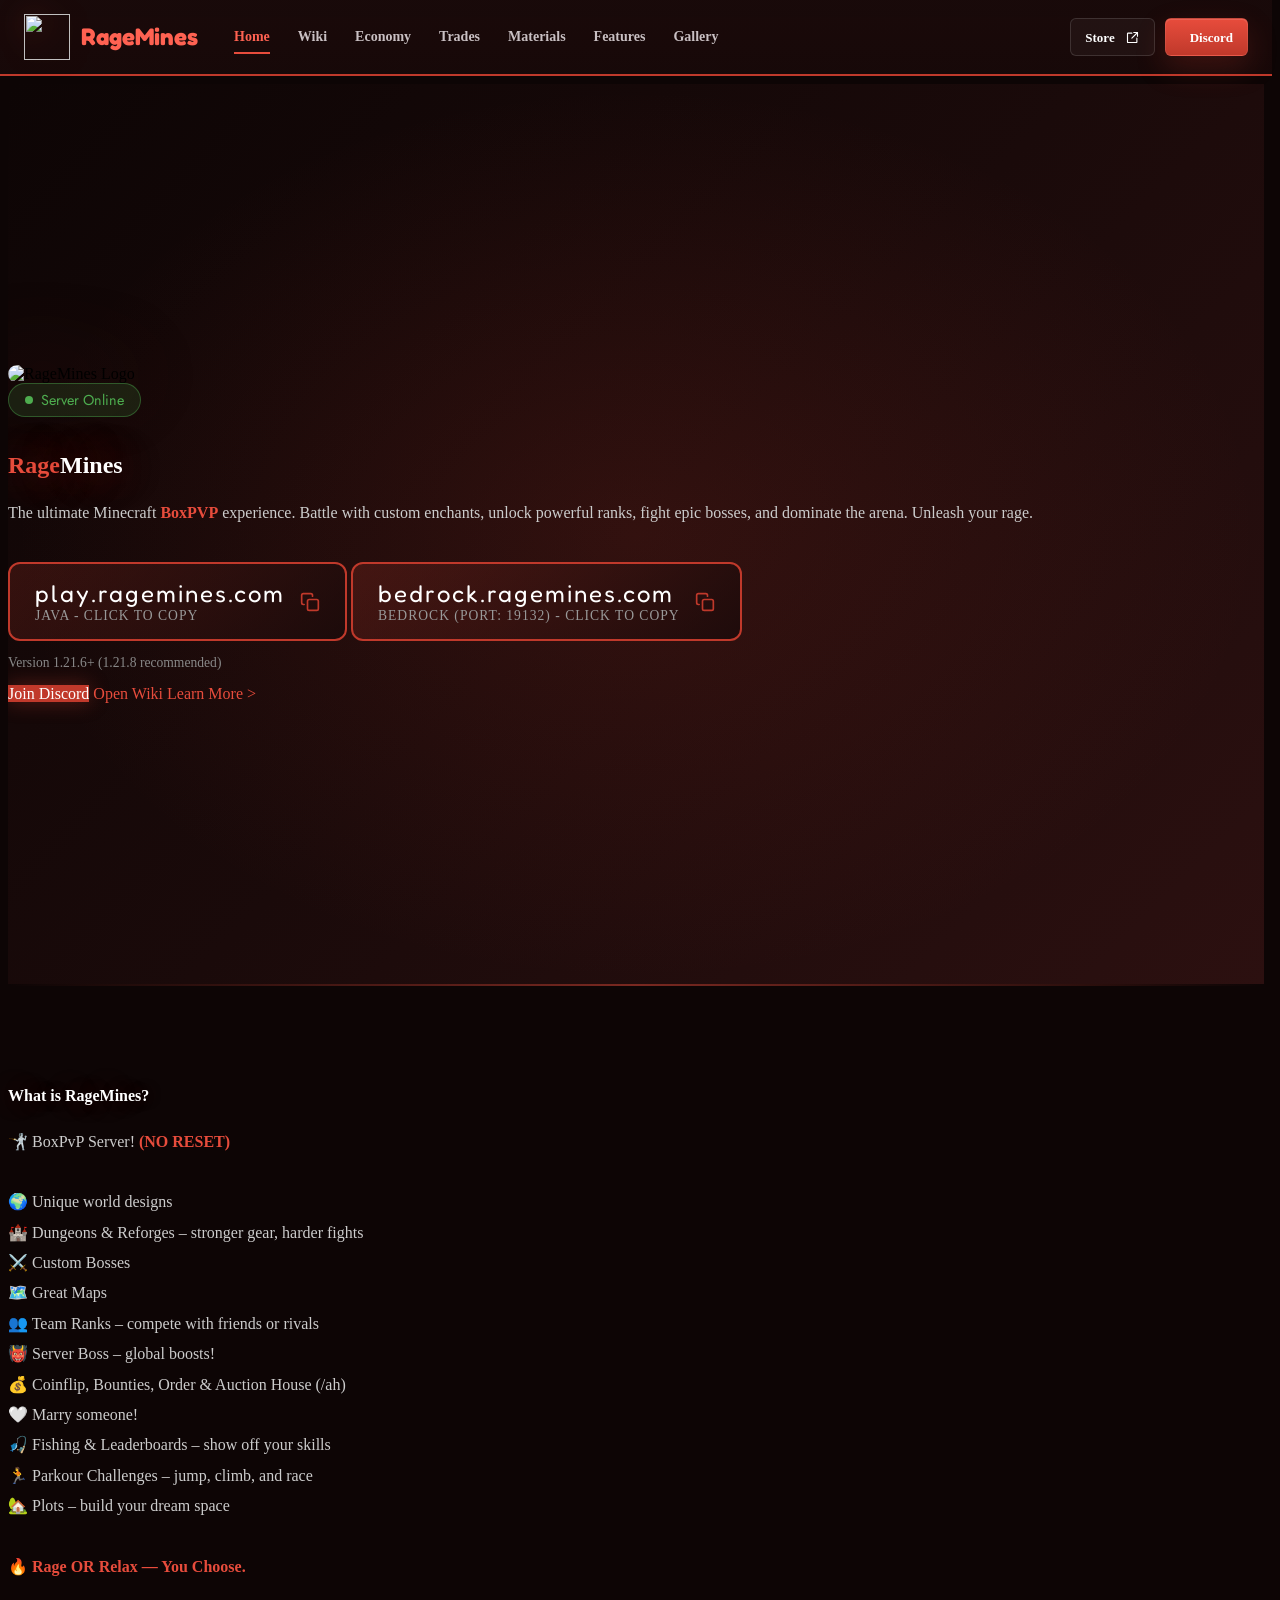
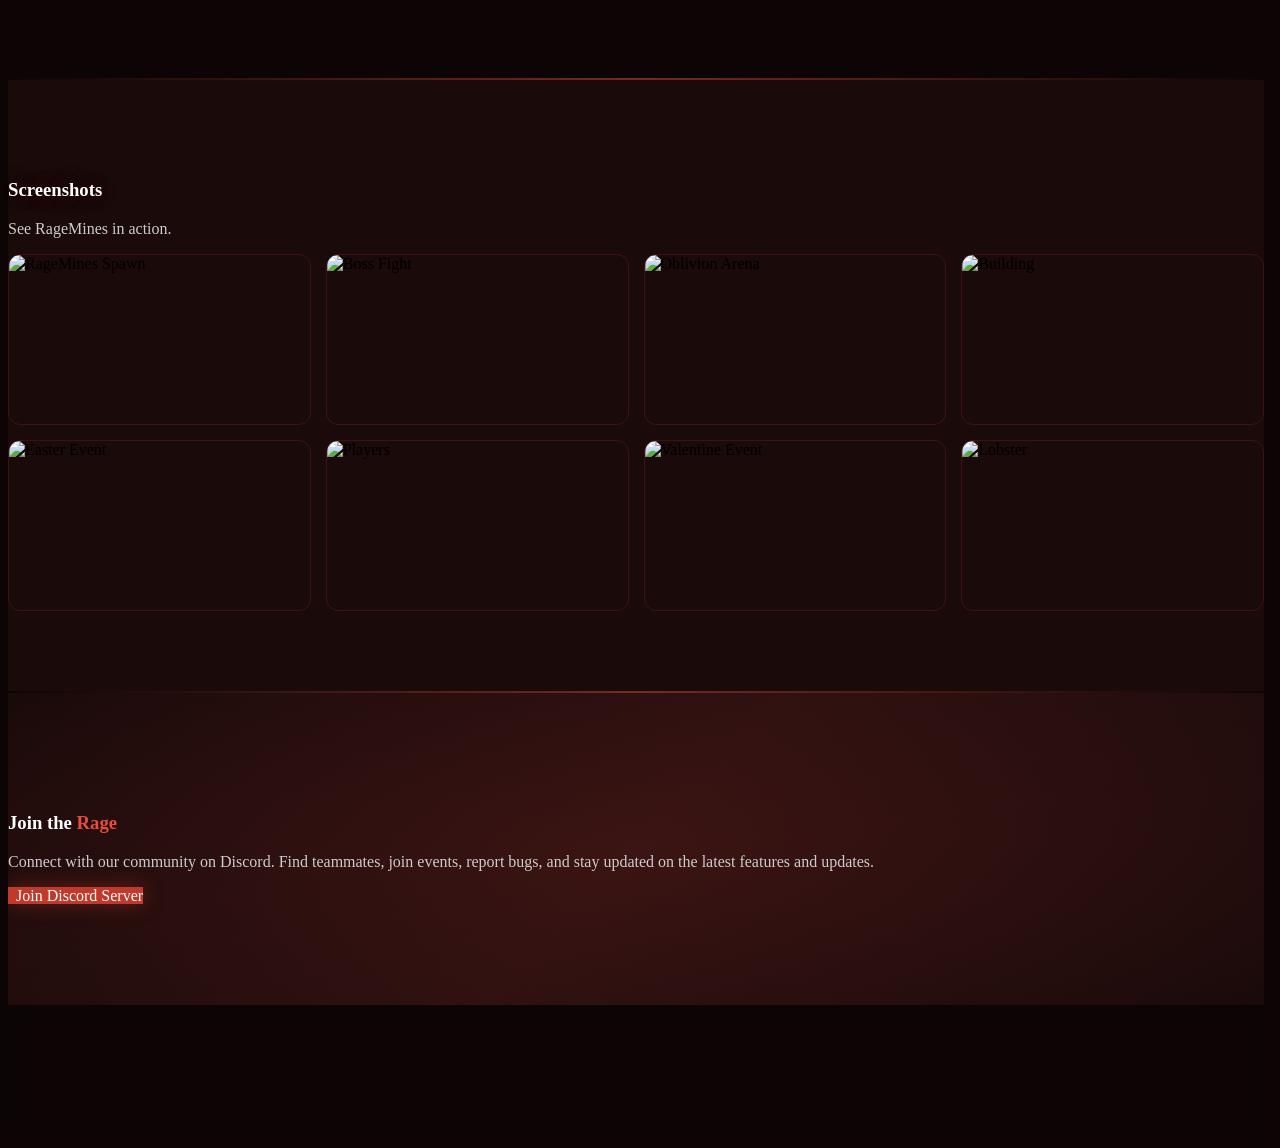
==== commit f337b6d6: "Fix nav/button/font flicker on click and refresh - Define :active/:visited/:link states for header &" ====
--- a/index.html
+++ b/index.html
@@ -11,6 +11,8 @@
   <link rel="apple-touch-icon" href="apple-touch-icon.png">
   <meta name="description" content="RageMines is the ultimate Minecraft BoxPVP server. Custom enchants, epic ranks, intense PVP combat. Join now!">
   <title>RageMines - Minecraft BoxPVP</title>
+  <link rel="preconnect" href="https://fonts.googleapis.com">
+  <link rel="preconnect" href="https://fonts.gstatic.com" crossorigin>
   <link rel="stylesheet" href="assets/web/assets/mobirise-icons2/mobirise2.css">
   <link rel="stylesheet" href="assets/web/assets/mobirise-icons/mobirise-icons.css">
   <link rel="stylesheet" href="assets/bootstrap/css/bootstrap.min.css">
@@ -21,11 +23,10 @@
   <link rel="stylesheet" href="assets/dropdown/css/style.css">
   <link rel="stylesheet" href="assets/socicon/css/styles.css">
   <link rel="stylesheet" href="assets/theme/css/style.css">
-  <link rel="preload" href="https://fonts.googleapis.com/css?family=Fredoka+One:400&display=swap" as="style" onload="this.onload=null;this.rel='stylesheet'">
-  <noscript><link rel="stylesheet" href="https://fonts.googleapis.com/css?family=Fredoka+One:400&display=swap"></noscript>
-  <link rel="preload" href="https://fonts.googleapis.com/css?family=Jost:100,200,300,400,500,600,700,800,900,100i,200i,300i,400i,500i,600i,700i,800i,900i&display=swap" as="style" onload="this.onload=null;this.rel='stylesheet'">
-  <noscript><link rel="stylesheet" href="https://fonts.googleapis.com/css?family=Jost:100,200,300,400,500,600,700,800,900,100i,200i,300i,400i,500i,600i,700i,800i,900i&display=swap"></noscript>
+  <link rel="stylesheet" href="https://fonts.googleapis.com/css?family=Fredoka+One:400&display=optional">
+  <link rel="stylesheet" href="https://fonts.googleapis.com/css?family=Jost:400,500,600,700,800,400i,500i,600i,700i,800i&display=optional">
   <link rel="preload" as="style" href="assets/mobirise/css/mbr-additional.css"><link rel="stylesheet" href="assets/mobirise/css/mbr-additional.css" type="text/css">
+  <link rel="stylesheet" href="site-header.css?v=nav-fix-3">
   <style>
     :root {
       --rage-red: #c0392b;
@@ -45,6 +46,11 @@
       background-color: transparent !important;
     }
 
+    #features,
+    #gallery {
+      scroll-margin-top: calc(var(--site-header-height) + 24px);
+    }
+
     /* Navbar */
     .navbar {
       background: linear-gradient(180deg, rgba(26,10,10,0.95) 0%, rgba(26,10,10,0.85) 100%) !important;
@@ -64,10 +70,14 @@
     }
 
     /* Override primary button to red */
-    .btn-primary, .btn-primary:active {
+    .btn-primary,
+    .btn-primary:active,
+    .btn-primary:focus,
+    .btn-primary:visited {
       background-color: var(--rage-red) !important;
       border-color: var(--rage-red) !important;
       color: #fff !important;
+      text-decoration: none !important;
       box-shadow: 0 0 20px rgba(192, 57, 43, 0.4);
       transition: all 0.3s ease;
     }
@@ -77,13 +87,18 @@
       box-shadow: 0 0 30px rgba(231, 76, 60, 0.6);
       transform: translateY(-2px);
     }
-    .btn-info-outline, .btn-info-outline:active {
+    .btn-info-outline,
+    .btn-info-outline:active,
+    .btn-info-outline:focus,
+    .btn-info-outline:visited {
       color: var(--rage-crimson) !important;
       border-color: var(--rage-crimson) !important;
       background: transparent !important;
+      text-decoration: none !important;
       transition: all 0.3s ease;
     }
-    .btn-info-outline:hover {
+    .btn-info-outline:hover,
+    .btn-info-outline:focus:hover {
       background-color: rgba(231, 76, 60, 0.15) !important;
       border-color: var(--rage-glow) !important;
       color: var(--rage-glow) !important;
@@ -407,25 +422,6 @@
       color: #bbb !important;
     }
 
-    /* Footer */
-    .footer-section {
-      background: var(--rage-darker) !important;
-      border-top: 2px solid rgba(192,57,43,0.3);
-    }
-    .footer-section .text-grey {
-      color: #888 !important;
-    }
-    .footer-section .text-primary {
-      color: var(--rage-crimson) !important;
-    }
-    .footer-section .socicon {
-      color: #888 !important;
-      transition: color 0.3s ease;
-    }
-    .footer-section .soc-item:hover .socicon {
-      color: var(--rage-crimson) !important;
-    }
-
     /* Section titles */
     .section-title-red {
       color: #fff !important;
@@ -544,49 +540,37 @@
 </head>
 <body>
 
-<!-- NAVBAR -->
-<section data-bs-version="5.1" class="menu menu2 cid-tkbL8n4vab" once="menu" id="menu2-16">
-  <nav class="navbar navbar-dropdown navbar-fixed-top navbar-expand-lg">
-    <div class="container-fluid">
-      <div class="navbar-brand">
-        <span class="navbar-logo">
-          <a href="index.html">
-            <img src="assets/images/server/logo.png" alt="RageMines" style="height: 3rem;">
-          </a>
-        </span>
-        <span class="navbar-caption-wrap"><a class="navbar-caption text-white display-7" href="index.html">RageMines</a></span>
-      </div>
-      <button class="navbar-toggler" type="button" data-toggle="collapse" data-bs-toggle="collapse" data-target="#navbarSupportedContent" data-bs-target="#navbarSupportedContent" aria-controls="navbarNavAltMarkup" aria-expanded="false" aria-label="Toggle navigation">
-        <div class="hamburger">
-          <span></span>
-          <span></span>
-          <span></span>
-          <span></span>
-        </div>
-      </button>
-      <div class="collapse navbar-collapse" id="navbarSupportedContent">
-        <ul class="navbar-nav nav-dropdown" data-app-modern-menu="true">
-          <li class="nav-item"><a class="nav-link link text-white text-primary display-4" href="index.html" style="color: var(--rage-crimson) !important;">Home</a></li>
-          <li class="nav-item"><a class="nav-link link text-white text-primary display-4" href="#features-section">Features</a></li>
-          <li class="nav-item"><a class="nav-link link text-white text-primary display-4" href="economy.html">Economy</a></li>
-          <li class="nav-item"><a class="nav-link link text-white text-primary display-4" href="trades.html">Trades</a></li>
-          <li class="nav-item"><a class="nav-link link text-white text-primary display-4" href="materials.html">Materials</a></li>
-          <li class="nav-item"><a class="nav-link link text-white text-primary display-4" href="#gallery-section">Gallery</a></li>
-        </ul>
-        <div class="navbar-buttons mbr-section-btn" style="display: flex; gap: 10px;">
-          <a class="btn btn-primary display-4" href="https://store.ragemines.com" target="_blank">
-            <span class="mobi-mbri mobi-mbri-shopping-basket mbr-iconfont mbr-iconfont-btn"></span>
-            Store
-          </a>
-          <a class="btn btn-primary display-4" href="https://discord.gg/RageMines" target="_blank">
-            <span class="socicon socicon-discord mbr-iconfont mbr-iconfont-btn" style="font-size: 1rem;"></span>
-            Discord
-          </a>
-        </div>
-      </div>
+<header class="site-header">
+  <div class="header-inner">
+    <a class="brand" href="index.html" aria-label="RageMines home">
+      <img src="assets/images/ragemines-logo.png" alt="" width="48" height="48">
+      <span class="brand-copy">
+        <strong>RageMines</strong>
+      </span>
+    </a>
+
+    <nav class="header-nav" aria-label="Primary navigation">
+      <a class="is-current" href="index.html">Home</a>
+      <a href="wiki.html">Wiki</a>
+      <a href="economy.html">Economy</a>
+      <a href="trades.html">Trades</a>
+      <a href="materials.html">Materials</a>
+      <a href="#features">Features</a>
+      <a href="#gallery">Gallery</a>
+    </nav>
+
+    <div class="header-actions">
+      <a class="header-button header-button-ghost" href="https://store.ragemines.com" target="_blank" rel="noreferrer">
+        Store
+        <svg aria-hidden="true" viewBox="0 0 24 24"><path d="M14 4h6v6M20 4l-9 9"></path><path d="M19 13v6a1 1 0 0 1-1 1H5a1 1 0 0 1-1-1V6a1 1 0 0 1 1-1h6"></path></svg>
+      </a>
+      <a class="header-button header-button-primary" href="https://discord.gg/RageMines" target="_blank" rel="noreferrer">
+        <span class="socicon socicon-discord" aria-hidden="true"></span>
+        Discord
+      </a>
     </div>
-  </nav>
-</section>
+  </div>
+</header>
 
 <!-- HERO -->
 <section class="header14 cid-tjqpRpO1sc mbr-fullscreen hero-section" id="header14-d" style="min-height: 100vh; display: flex; align-items: center;">
@@ -637,7 +621,8 @@
           <p class="mt-2" style="color: #888; font-size: 0.85rem;">Version 1.21.6+ (1.21.8 recommended)</p>
           <div class="mbr-section-btn mt-3">
             <a class="btn btn-primary display-4" href="https://discord.gg/RageMines" target="_blank">Join Discord</a>
-            <a class="btn btn-info-outline display-4" href="#features-section">Learn More &gt;</a>
+            <a class="btn btn-info-outline display-4" href="wiki.html">Open Wiki</a>
+            <a class="btn btn-info-outline display-4" href="#features">Learn More &gt;</a>
           </div>
         </div>
       </div>
@@ -648,7 +633,7 @@
 <hr class="glow-divider">
 
 <!-- WHAT IS RAGEMINES -->
-<section class="features12 features-section cid-tjqffd3dFI" id="features-section" style="padding: 80px 0;">
+<section class="features12 features-section cid-tjqffd3dFI" id="features" style="padding: 80px 0;">
   <div class="container">
     <div class="row justify-content-center">
       <div class="col-12 col-lg-6">
@@ -684,7 +669,7 @@
 <hr class="glow-divider">
 
 <!-- GALLERY -->
-<section class="dark-section" id="gallery-section" style="padding: 80px 0;">
+<section class="dark-section" id="gallery" style="padding: 80px 0;">
   <div class="container">
     <div class="text-center mb-5">
       <h3 class="mbr-fonts-style display-2 section-title-red"><strong>Screenshots</strong></h3>
@@ -745,36 +730,38 @@
 
 
 <!-- FOOTER -->
-<section data-bs-version="5.1" class="footer1 footer-section cid-tkbGMWG3Nn" once="footer" id="footer01-15" style="padding: 30px 0;">
-  <div class="container">
-    <div class="row justify-content-center">
-      <div class="col-md-12 col-lg-6 my-auto px-4 align-left">
-        <p class="mbr-text mb-0 mbr-fonts-style display-7" style="color: #888;">
-          &copy; 2026 <strong style="color: var(--rage-crimson);">RageMines</strong>. All rights reserved. We do not have affiliation with any real world brands.
-        </p>
-      </div>
-      <div class="col-md-12 col-lg-6 px-4 align-right">
-        <div class="social-list">
-          <div class="soc-item">
-            <a href="https://discord.gg/RageMines" target="_blank">
-              <span class="mbr-iconfont mbr-iconfont-social socicon-discord socicon"></span>
-            </a>
-          </div>
-          <div class="soc-item">
-            <a href="https://www.youtube.com/@RageMines2026" target="_blank">
-              <span class="mbr-iconfont mbr-iconfont-social socicon-youtube socicon"></span>
-            </a>
-          </div>
-          <div class="soc-item">
-            <a href="https://www.tiktok.com/@ragemines2026" target="_blank">
-              <span class="mbr-iconfont mbr-iconfont-social socicon-tiktok socicon"></span>
-            </a>
-          </div>
-        </div>
-      </div>
+<footer class="site-footer">
+  <div class="site-footer-inner">
+    <div class="site-footer-brand">
+      <img src="assets/images/ragemines-logo.png" alt="" width="34" height="34">
+      <div><strong>RageMines</strong><span>Minecraft BoxPVP server.</span></div>
     </div>
+    <div class="site-footer-links">
+      <nav class="site-footer-nav" aria-label="Footer navigation">
+        <a href="index.html">Home</a>
+        <a href="wiki.html">Wiki</a>
+        <a href="economy.html">Economy</a>
+        <a href="trades.html">Trades</a>
+        <a href="materials.html">Materials</a>
+        <a href="#features">Features</a>
+        <a href="#gallery">Gallery</a>
+        <a href="https://store.ragemines.com" target="_blank" rel="noreferrer">Store</a>
+      </nav>
+      <div class="site-footer-social" aria-label="Social links">
+        <a href="https://discord.gg/RageMines" target="_blank" rel="noreferrer" aria-label="Discord" title="Discord">
+          <span class="socicon socicon-discord" aria-hidden="true"></span>
+        </a>
+        <a href="https://www.youtube.com/@RageMines2026" target="_blank" rel="noreferrer" aria-label="YouTube" title="YouTube">
+          <span class="socicon socicon-youtube" aria-hidden="true"></span>
+        </a>
+        <a href="https://www.tiktok.com/@ragemines2026" target="_blank" rel="noreferrer" aria-label="TikTok" title="TikTok">
+          <span class="socicon socicon-tiktok" aria-hidden="true"></span>
+        </a>
+      </div>
+    </div>
+    <p class="site-footer-bottom">© 2026 RageMines. All rights reserved. We do not have affiliation with any real world brands.</p>
   </div>
-</section>
+</footer>
 
 <script src="assets/bootstrap/js/bootstrap.bundle.min.js"></script>
 <script src="assets/parallax/jarallax.js"></script>
@@ -782,7 +769,7 @@
 <script src="assets/ytplayer/index.js"></script>
 <script src="assets/mbr-switch-arrow/mbr-switch-arrow.js"></script>
 <script src="assets/dropdown/js/navbar-dropdown.js"></script>
-<script src="assets/theme/js/script.js"></script>
+<script src="assets/theme/js/script.js?v=nav-fix-2"></script>
 
 <script>
 function copyIP(type) {
--- a/site-header.css
+++ b/site-header.css
@@ -0,0 +1,403 @@
+:root {
+  --site-header-height: 76px;
+  --header-height: var(--site-header-height);
+  --site-header-container: 1380px;
+  --site-header-scrollbar-gutter: 8px;
+  --site-header-text: #f8f5f6;
+  --site-header-soft: #c9c0c3;
+  --site-header-muted: #8e8387;
+  --site-header-red: #e74c3c;
+  --site-header-red-dark: #c0392b;
+  --site-header-red-bright: #ff6252;
+  --site-header-line: rgba(255, 255, 255, 0.13);
+}
+
+body {
+  padding-top: var(--site-header-height);
+}
+
+body.wiki-page {
+  padding-top: 0;
+}
+
+.site-header,
+.site-header * {
+  box-sizing: border-box;
+}
+
+.site-header.hidden,
+.site-header .hidden,
+.site-header.animate__animated,
+.site-header .animate__animated {
+  visibility: visible !important;
+  opacity: 1 !important;
+  animation: none !important;
+  transform: none !important;
+}
+
+.site-header {
+  position: fixed;
+  z-index: 1000;
+  inset: 0 auto auto 0;
+  width: calc(100vw - var(--site-header-scrollbar-gutter));
+  height: var(--site-header-height);
+  border-bottom: 2px solid var(--site-header-red-dark);
+  background: linear-gradient(180deg, rgba(26, 10, 10, 0.95) 0%, rgba(26, 10, 10, 0.85) 100%);
+  backdrop-filter: blur(10px);
+}
+
+.site-header a {
+  text-decoration: none;
+}
+
+.site-header .header-inner {
+  width: min(calc(100% - 48px), var(--site-header-container));
+  height: 100%;
+  margin-inline: auto;
+  display: flex;
+  align-items: center;
+  gap: 36px;
+}
+
+.site-header .brand {
+  display: inline-flex;
+  align-items: center;
+  gap: 11px;
+  flex: 0 0 auto;
+}
+
+.site-header .brand img {
+  width: 46px;
+  height: 46px;
+  object-fit: contain;
+  filter: drop-shadow(0 0 14px rgba(231, 76, 60, 0.2));
+}
+
+.site-header .brand-copy {
+  display: grid;
+  line-height: 1.05;
+}
+
+.site-header .brand-copy strong {
+  font-family: "Fredoka One", "Fredoka", sans-serif;
+  color: var(--site-header-red-bright);
+  font-size: 24px;
+  font-weight: 700;
+  letter-spacing: 0;
+}
+
+.site-header .header-nav {
+  display: flex;
+  align-items: center;
+  gap: 28px;
+  margin-right: auto;
+}
+
+.site-header .header-nav a,
+.site-header .header-nav a:link {
+  position: relative;
+  color: var(--site-header-soft);
+  font-size: 14px;
+  font-weight: 600;
+  line-height: 1;
+  white-space: nowrap;
+  text-decoration: none;
+  transition: color 180ms ease;
+}
+
+/* :visited must use a literal color — var()/custom properties are
+   not reliably applied inside :visited rules (privacy restrictions). */
+.site-header .header-nav a:visited {
+  color: #c9c0c3;
+}
+
+.site-header .header-nav a::after {
+  content: "";
+  position: absolute;
+  left: 0;
+  right: 100%;
+  bottom: -10px;
+  height: 2px;
+  background: var(--site-header-red);
+  transition: right 180ms ease;
+}
+
+.site-header .header-nav a:hover,
+.site-header .header-nav a:focus-visible,
+.site-header .header-nav a:active {
+  color: #fff;
+}
+
+.site-header .header-nav a.is-current {
+  color: var(--site-header-red-bright);
+}
+
+.site-header .header-nav a.is-current:visited {
+  color: #ff6252;
+}
+
+.site-header .header-nav a:hover::after,
+.site-header .header-nav a:focus-visible::after,
+.site-header .header-nav a.is-current::after {
+  right: 0;
+}
+
+.site-header .header-actions {
+  display: flex;
+  align-items: center;
+  gap: 10px;
+  flex: 0 0 auto;
+}
+
+.site-header .header-button {
+  min-height: 38px;
+  padding: 0 14px;
+  border: 1px solid transparent;
+  border-radius: 6px;
+  display: inline-flex;
+  align-items: center;
+  justify-content: center;
+  gap: 10px;
+  color: #fff;
+  font-size: 13px;
+  font-weight: 700;
+  line-height: 1;
+  cursor: pointer;
+  transition: transform 180ms ease, border-color 180ms ease, background 180ms ease, box-shadow 180ms ease;
+}
+
+.site-header .header-button svg {
+  width: 15px;
+  height: 15px;
+  fill: none;
+  stroke: currentColor;
+  stroke-linecap: round;
+  stroke-linejoin: round;
+  stroke-width: 1.8;
+}
+
+.site-header .header-button .socicon {
+  font-size: 0.92rem;
+  line-height: 1;
+}
+
+.site-header .header-button:hover,
+.site-header .header-button:focus-visible {
+  color: #fff;
+  transform: translateY(-2px);
+}
+
+.site-header .header-button-primary {
+  background: linear-gradient(180deg, var(--site-header-red) 0%, var(--site-header-red-dark) 100%);
+  border-color: rgba(255, 255, 255, 0.08);
+  box-shadow: 0 12px 30px rgba(192, 57, 43, 0.23), inset 0 1px rgba(255, 255, 255, 0.12);
+}
+
+.site-header .header-button-primary:hover,
+.site-header .header-button-primary:focus-visible {
+  background: linear-gradient(180deg, var(--site-header-red-bright), #cf3b2d);
+  box-shadow: 0 16px 38px rgba(192, 57, 43, 0.35), inset 0 1px rgba(255, 255, 255, 0.15);
+}
+
+.site-header .header-button-ghost {
+  background: rgba(255, 255, 255, 0.04);
+  border-color: var(--site-header-line);
+}
+
+.site-header .header-button-ghost:hover,
+.site-header .header-button-ghost:focus-visible {
+  background: rgba(255, 255, 255, 0.075);
+  border-color: rgba(255, 255, 255, 0.2);
+}
+
+.site-footer,
+.site-footer * {
+  box-sizing: border-box;
+}
+
+.site-footer {
+  border-top: 2px solid var(--site-header-red-dark);
+  background: linear-gradient(180deg, rgba(26, 10, 10, 0.95) 0%, rgba(26, 10, 10, 0.86) 100%);
+  color: var(--site-header-soft);
+  backdrop-filter: blur(10px);
+}
+
+.site-footer a {
+  color: inherit;
+  text-decoration: none;
+}
+
+.site-footer-inner {
+  width: min(calc(100% - 48px), var(--site-header-container));
+  min-height: 108px;
+  margin-inline: auto;
+  padding: 18px 0 16px;
+  display: grid;
+  grid-template-columns: minmax(220px, 1fr) auto;
+  align-items: center;
+  gap: 12px 34px;
+}
+
+.site-footer-brand {
+  display: inline-flex;
+  align-items: center;
+  gap: 11px;
+  min-width: 0;
+}
+
+.site-footer-brand img {
+  width: 34px;
+  height: 34px;
+  object-fit: contain;
+  filter: drop-shadow(0 0 12px rgba(231, 76, 60, 0.22));
+  flex: 0 0 auto;
+}
+
+.site-footer-brand div {
+  display: grid;
+  min-width: 0;
+  line-height: 1.12;
+}
+
+.site-footer-brand strong {
+  color: var(--site-header-red-bright);
+  font-family: "Fredoka One", "Fredoka", sans-serif;
+  font-size: 18px;
+  font-weight: 700;
+  letter-spacing: 0;
+}
+
+.site-footer-brand span,
+.site-footer-bottom {
+  color: var(--site-header-muted);
+  font-size: 11px;
+}
+
+.site-footer-links {
+  display: grid;
+  justify-items: end;
+  gap: 12px;
+}
+
+.site-footer-nav {
+  display: flex;
+  justify-content: flex-end;
+  flex-wrap: wrap;
+  gap: 10px 20px;
+  color: var(--site-header-soft);
+  font-size: 12px;
+  font-weight: 700;
+}
+
+.site-footer-nav a,
+.site-footer-nav a:link {
+  color: var(--site-header-soft);
+  text-decoration: none;
+  transition: color 180ms ease;
+}
+
+.site-footer-nav a:visited {
+  color: #c9c0c3;
+}
+
+.site-footer-nav a:hover,
+.site-footer-nav a:focus-visible,
+.site-footer-nav a:active {
+  color: #fff;
+}
+
+.site-footer-social {
+  display: flex;
+  align-items: center;
+  gap: 8px;
+  padding: 6px;
+  border: 1px solid var(--site-header-line);
+  border-radius: 8px;
+  background: rgba(255, 255, 255, 0.035);
+}
+
+.site-footer-social a {
+  width: 36px;
+  height: 34px;
+  border: 1px solid rgba(255, 255, 255, 0.08);
+  border-radius: 6px;
+  display: grid;
+  place-items: center;
+  background: rgba(231, 76, 60, 0.15);
+  color: #fff;
+  font-size: 16px;
+  line-height: 1;
+  transition: transform 180ms ease, background 180ms ease, border-color 180ms ease, box-shadow 180ms ease;
+}
+
+.site-footer-social a:hover,
+.site-footer-social a:focus-visible {
+  border-color: rgba(255, 255, 255, 0.16);
+  background: linear-gradient(180deg, var(--site-header-red) 0%, var(--site-header-red-dark) 100%);
+  box-shadow: 0 12px 24px rgba(192, 57, 43, 0.26);
+  color: #fff;
+  transform: translateY(-1px);
+}
+
+.site-footer-bottom {
+  grid-column: 1 / -1;
+  margin: 0;
+}
+
+@media (max-width: 1160px) {
+  .site-header .header-nav {
+    gap: 18px;
+  }
+}
+
+@media (max-width: 960px) {
+  :root {
+    --site-header-height: 68px;
+  }
+
+  .site-header .header-inner {
+    width: min(calc(100% - 32px), var(--site-header-container));
+  }
+
+  .site-header .header-actions {
+    margin-left: auto;
+  }
+
+  .site-header .header-nav {
+    display: none;
+  }
+
+  .site-footer-inner {
+    width: min(calc(100% - 32px), var(--site-header-container));
+    grid-template-columns: 1fr;
+  }
+
+  .site-footer-links {
+    justify-items: start;
+  }
+
+  .site-footer-nav {
+    justify-content: flex-start;
+  }
+}
+
+@media (max-width: 720px) {
+  .site-header .brand img {
+    width: 40px;
+    height: 40px;
+  }
+}
+
+@media (max-width: 460px) {
+  .site-header .header-inner {
+    width: min(calc(100% - 24px), var(--site-header-container));
+  }
+
+  .site-footer-inner {
+    width: min(calc(100% - 24px), var(--site-header-container));
+  }
+
+  .site-footer-nav {
+    gap: 10px 16px;
+  }
+}
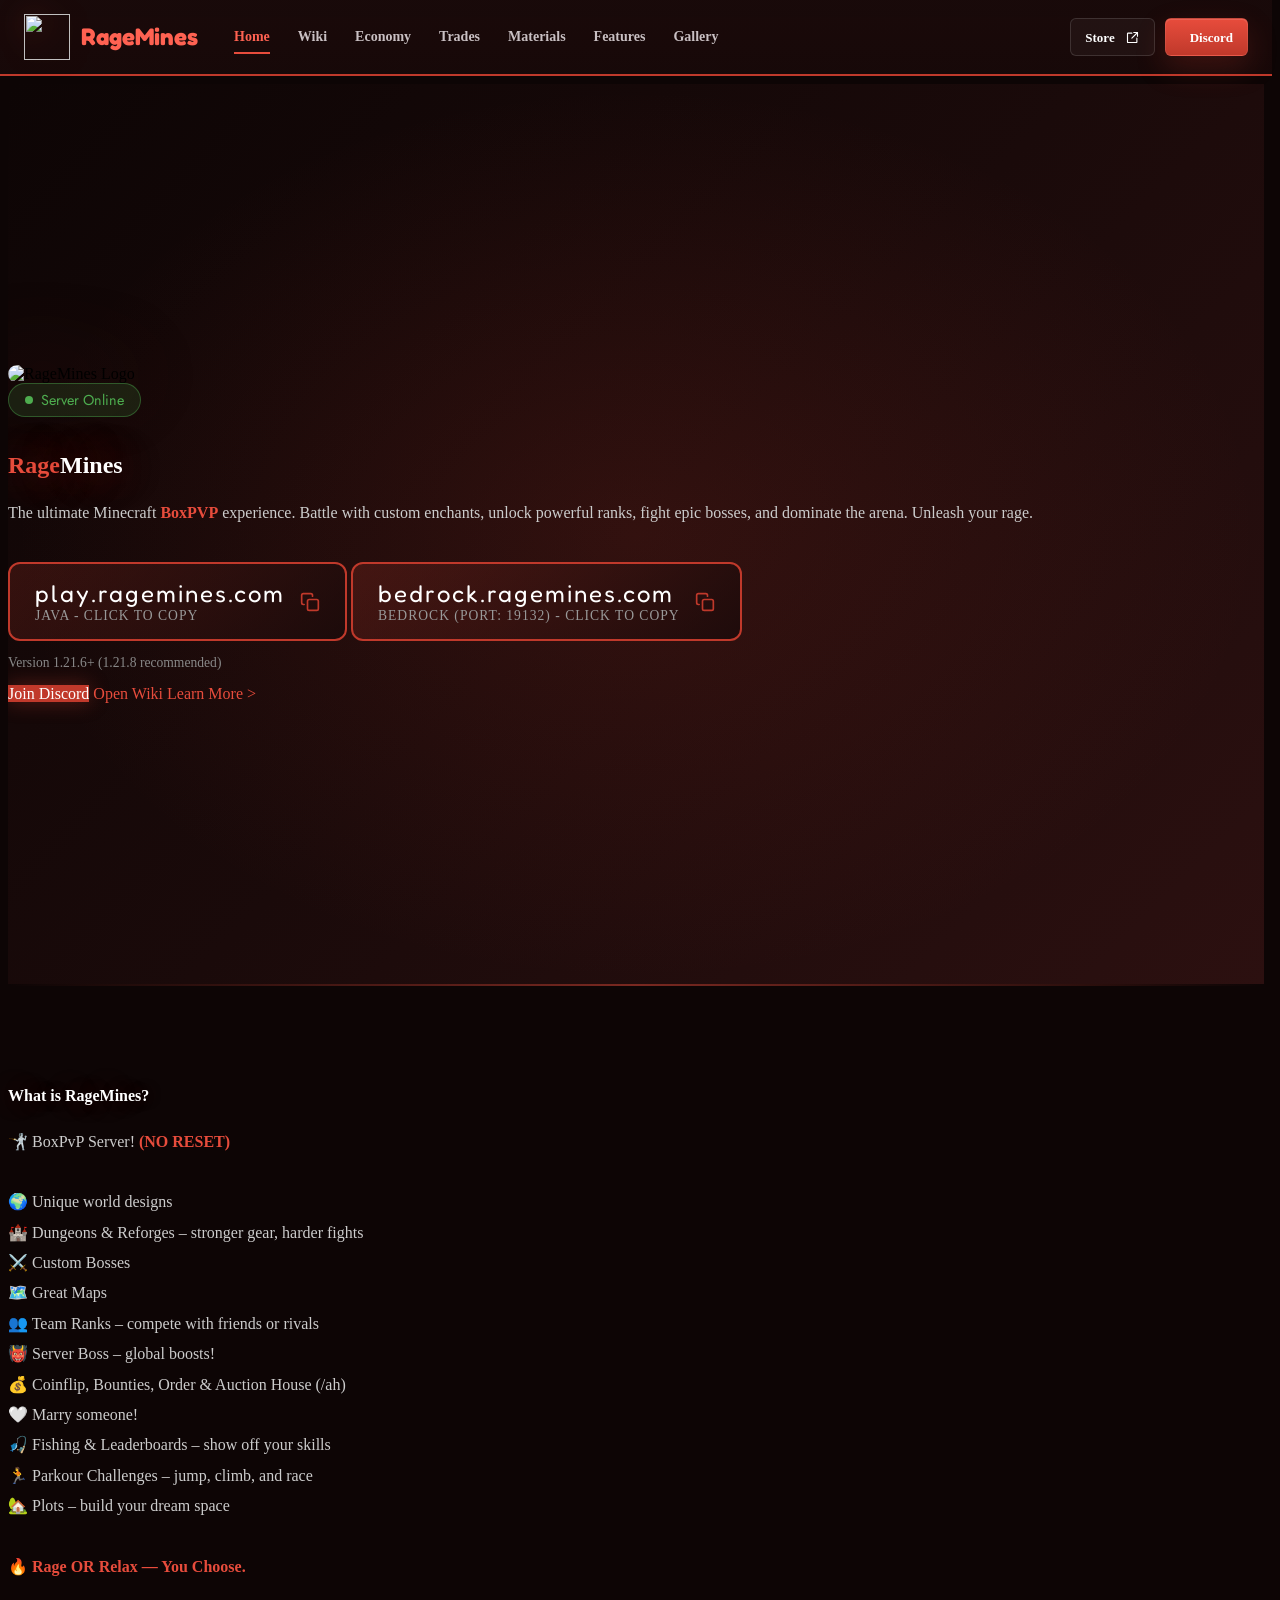
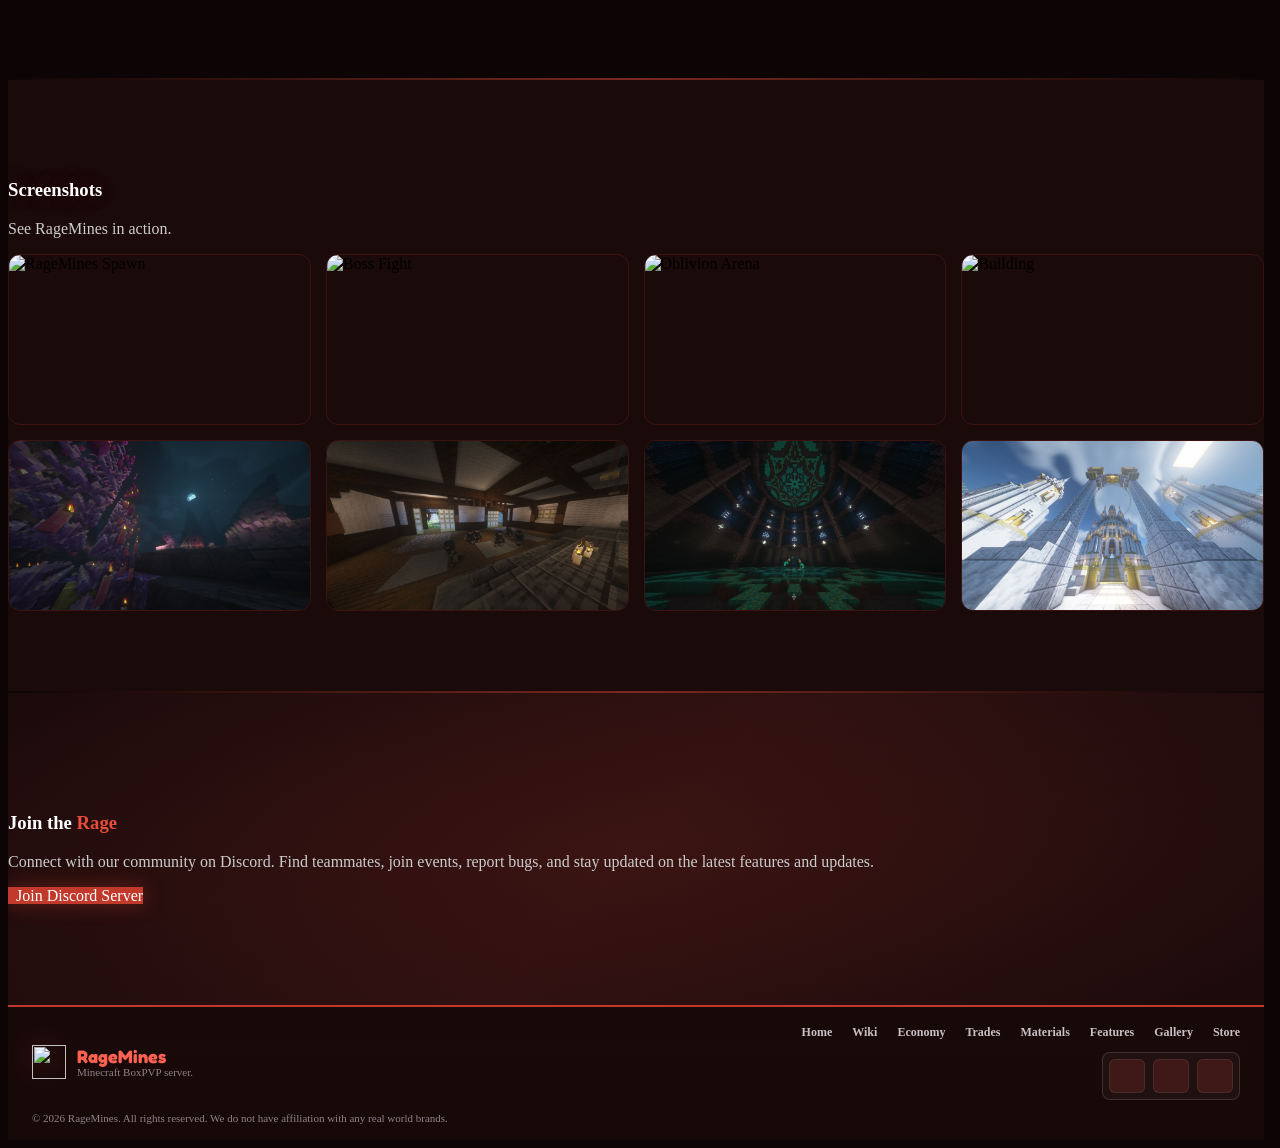
==== commit ea976ec3: "Replace bottom four gallery screenshots Swap easter/players/valentine/lobster for oblivion, ninjas, " ====
--- a/index.html
+++ b/index.html
@@ -6,6 +6,11 @@
   <meta name="twitter:card" content="summary_large_image"/>
   <meta name="twitter:title" content="RageMines - Minecraft BoxPVP">
   <meta name="viewport" content="width=device-width, initial-scale=1, minimum-scale=1">
+  <script>document.documentElement.className += ' fonts-loading';</script>
+  <style>
+    html.fonts-loading body { opacity: 0; }
+    html.fonts-loaded body { opacity: 1; transition: opacity 0.2s ease-in; }
+  </style>
   <link rel="shortcut icon" href="favicon.ico" type="image/x-icon">
   <link rel="icon" type="image/png" href="favicon.png">
   <link rel="apple-touch-icon" href="apple-touch-icon.png">
@@ -23,8 +28,8 @@
   <link rel="stylesheet" href="assets/dropdown/css/style.css">
   <link rel="stylesheet" href="assets/socicon/css/styles.css">
   <link rel="stylesheet" href="assets/theme/css/style.css">
-  <link rel="stylesheet" href="https://fonts.googleapis.com/css?family=Fredoka+One:400&display=optional">
-  <link rel="stylesheet" href="https://fonts.googleapis.com/css?family=Jost:400,500,600,700,800,400i,500i,600i,700i,800i&display=optional">
+  <link rel="stylesheet" href="https://fonts.googleapis.com/css?family=Fredoka+One:400&display=swap">
+  <link rel="stylesheet" href="https://fonts.googleapis.com/css?family=Jost:400,500,600,700,800,400i,500i,600i,700i,800i&display=swap">
   <link rel="preload" as="style" href="assets/mobirise/css/mbr-additional.css"><link rel="stylesheet" href="assets/mobirise/css/mbr-additional.css" type="text/css">
   <link rel="stylesheet" href="site-header.css?v=nav-fix-3">
   <style>
@@ -152,7 +157,7 @@
       transform: translateY(-2px);
     }
     .ip-copy-box .ip-text {
-      font-family: 'Fredoka One', display;
+      font-family: 'Fredoka One', sans-serif;
       font-size: 1.5rem;
       color: #fff;
       letter-spacing: 2px;
@@ -240,7 +245,7 @@
       box-shadow: 0 5px 15px rgba(0,0,0,0.5);
     }
     .rank-card .rank-name {
-      font-family: 'Fredoka One', display;
+      font-family: 'Fredoka One', sans-serif;
       font-size: 1.1rem;
       color: #fff;
       margin: 0;
@@ -594,9 +599,9 @@
       </div>
       <div class="col-12 col-md-6">
         <div class="text-wrapper">
-          <div class="player-count">
+          <div class="player-count" id="serverStatus">
             <div class="dot"></div>
-            <span>Server Online</span>
+            <span id="playerCount">Server Online</span>
           </div>
           <h1 class="mbr-section-title mbr-fonts-style mb-3 display-1" style="color: #fff;">
             <strong><span style="color: var(--rage-crimson);">Rage</span>Mines</strong>
@@ -689,16 +694,16 @@
         <img src="assets/images/server/building.jpg" alt="Building">
       </div>
       <div class="gallery-item">
-        <img src="assets/images/server/easter.jpg" alt="Easter Event">
+        <img src="assets/images/server/oblivion-shot.jpg" alt="Oblivion">
       </div>
       <div class="gallery-item">
-        <img src="assets/images/server/players.jpg" alt="Players">
+        <img src="assets/images/server/ninjas.jpg" alt="Ninjas">
       </div>
       <div class="gallery-item">
-        <img src="assets/images/server/valentine.jpg" alt="Valentine Event">
+        <img src="assets/images/server/warden.jpg" alt="Warden">
       </div>
       <div class="gallery-item">
-        <img src="assets/images/server/lobster.jpg" alt="Lobster">
+        <img src="assets/images/server/aether.jpg" alt="Aether">
       </div>
     </div>
   </div>
@@ -856,5 +861,63 @@
 </div>
 
 <input name="animation" type="hidden">
+<script>
+  // Live player count via mcstatus.io: pings both servers and sums the online counts.
+  (function () {
+    var badge = document.getElementById('serverStatus');
+    var label = document.getElementById('playerCount');
+    if (!badge || !label) return;
+
+    var HOSTS = ['play.ragemines.com', 'ragehub.minekeep.gg'];
+
+    // Resolve to the server's online count, or null if it's offline/unreachable.
+    function ping(host) {
+      return fetch('https://api.mcstatus.io/v2/status/java/' + host)
+        .then(function (r) { return r.json(); })
+        .then(function (d) {
+          if (d && d.online && d.players && typeof d.players.online === 'number') {
+            return d.players.online;
+          }
+          return null;
+        })
+        .catch(function () { return null; });
+    }
+
+    function update() {
+      Promise.all(HOSTS.map(ping)).then(function (results) {
+        var reachable = results.filter(function (n) { return n !== null; });
+        if (reachable.length < HOSTS.length) {
+          // Only some servers responded — don't show a partial/misleading count.
+          label.textContent = 'Server Online';
+          return;
+        }
+        var total = reachable.reduce(function (a, b) { return a + b; }, 0);
+        label.textContent = total === 1 ? '1 player online' : total + ' players online';
+      });
+    }
+
+    update();
+    // Refresh periodically (API caches ~30-60s, so 60s is plenty).
+    setInterval(update, 60000);
+  })();
+</script>
+<script>
+  (function () {
+    var html = document.documentElement;
+    function reveal() {
+      html.classList.remove('fonts-loading');
+      html.classList.add('fonts-loaded');
+    }
+    if (document.fonts && document.fonts.ready) {
+      // Reveal once fonts are ready, but never wait longer than 2s.
+      Promise.race([
+        document.fonts.ready,
+        new Promise(function (resolve) { setTimeout(resolve, 2000); })
+      ]).then(reveal);
+    } else {
+      reveal();
+    }
+  })();
+</script>
 </body>
 </html>
